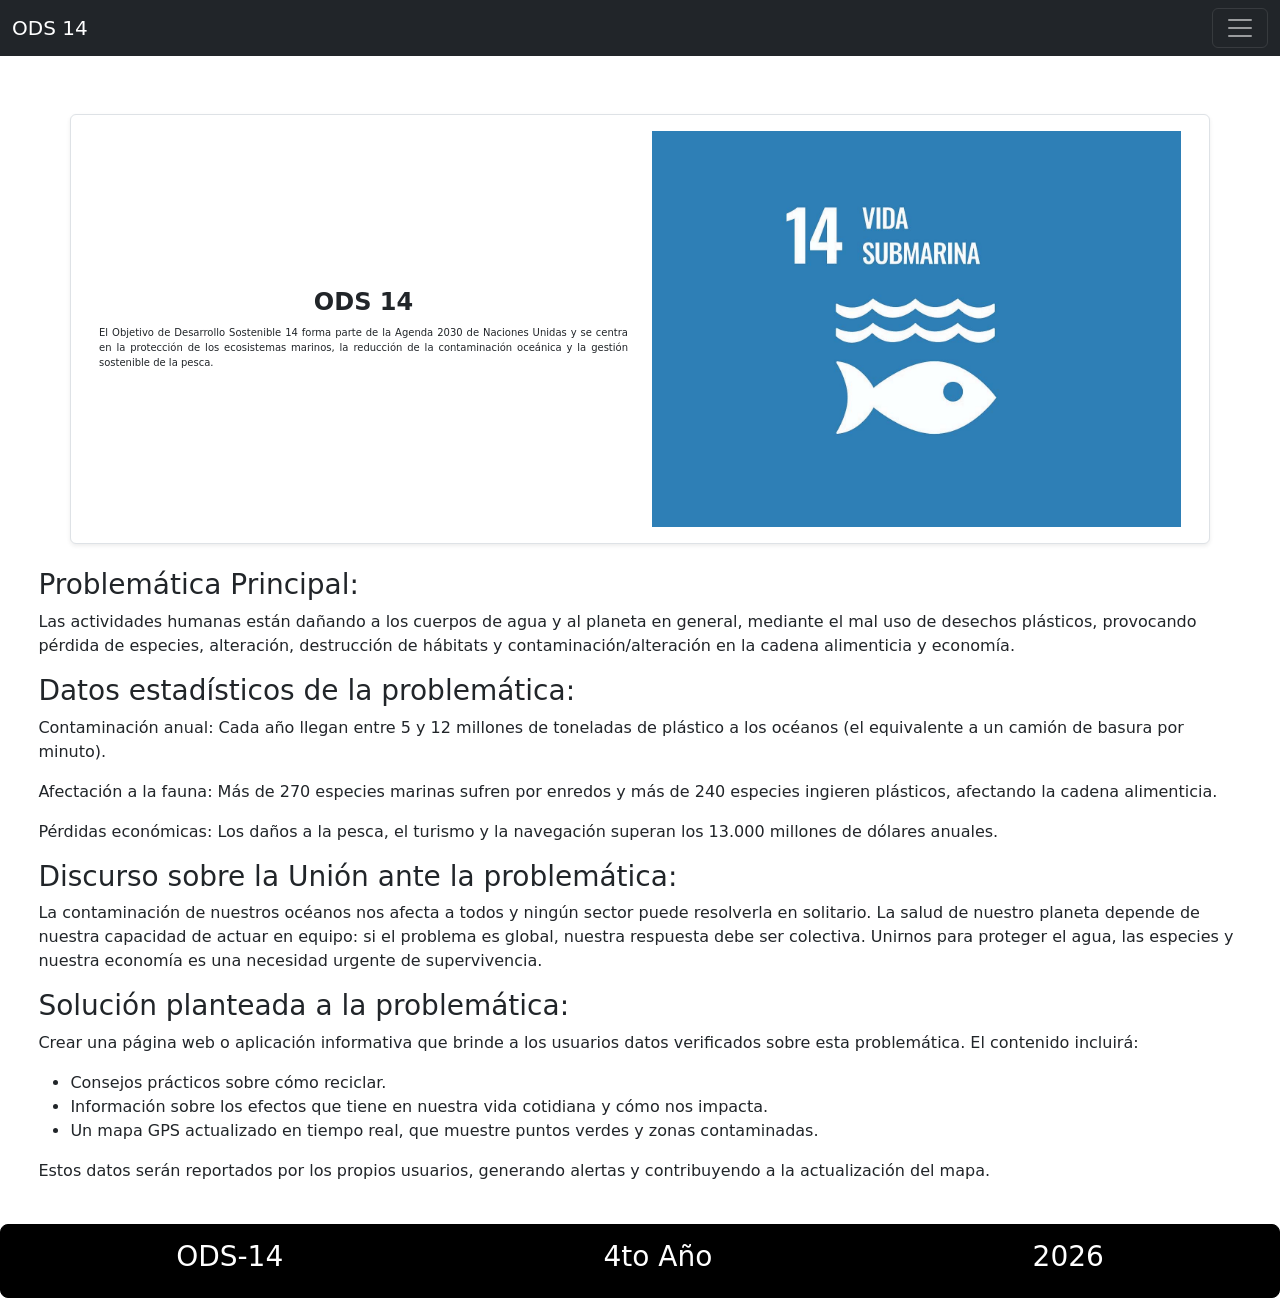
==== index.html @ 4c1e5975 "cambio nombre de archivos a index y style index" ====
<!DOCTYPE html>
<html lang="en">

<head>
    <meta charset="UTF-8">
    <meta name="viewport" content="width=device-width, initial-scale=1.0">
    <title>Ramiro Juarez Inicio</title>
    <link rel="stylesheet" href="style-index.css">
    <link href="https://cdn.jsdelivr.net/npm/bootstrap@5.3.3/dist/css/bootstrap.min.css" rel="stylesheet">
</head>

<body>
    <!-- La Navbar -->
    <div class="navbar-fija">
        <nav class="navbar navbar-dark bg-dark">
            <div class="container-fluid">
                <a class="navbar-brand" href="inicio.html">ODS 14</a>
                <button class="navbar-toggler" type="button" data-bs-toggle="collapse" data-bs-target="#navbarNav"
                    aria-controls="navbarNav" aria-expanded="false" aria-label="Alternar navegación">
                    <span class="navbar-toggler-icon"></span>
                </button>
                <div class="collapse navbar-collapse" id="navbarNav">
                    <ul class="navbar-nav ms-auto">
                        <li class="nav-item">
                            <a class="nav-link active" aria-current="page" href="inicio.html">Inicio</a>
                        </li>
                        <li class="nav-item">
                            <a class="nav-link" href="efectos.html">Efectos</a>
                        </li>
                        <li class="nav-item">
                            <a class="nav-link" href="reciclaje.html">Reciclaje</a>
                        </li>
                        <li class="nav-item">
                            <a class="nav-link" href="creditos.html">Creditos</a>
                        </li>
                    </ul>
                </div>
            </div>
        </nav>
    </div>

    <!-- Titulo con img y desc -->
    <div class="todo">
        <div class="container my-4">
            <div class="row align-items-center bg-white p-3 border rounded shadow-sm">
                <div class="col-6">
                    <h1 class="text-center fw-bold fs-4 mb-2">ODS 14</h1>
                    <p style="text-align: justify; font-size: 10px;" class="text-dark mb-0">
                        El Objetivo de Desarrollo Sostenible 14 forma parte de la Agenda 2030 de Naciones Unidas y se
                        centra
                        en la protección de los ecosistemas marinos, la reducción de la contaminación oceánica y la
                        gestión
                        sostenible de la pesca.
                    </p>
                </div>
                <div class="col-6 text-center">
                    <img src="imagenes/ODS-14.jpg" class="img-fluid" alt="ODS 14 Vida Submarina">
                </div>
            </div>
        </div>

        <!-- Problematica principal -->
        <div class="proble">
            <h3>Problemática Principal:</h3>
            <p>Las actividades humanas están dañando a los cuerpos de agua y al planeta en general, mediante el mal uso
                de
                desechos plásticos, provocando pérdida de especies, alteración, destrucción de hábitats y
                contaminación/alteración en la cadena alimenticia y economía.</p>
        </div>

        <!-- Datos estadísticos de la problemática -->
        <div class="Datos">
            <h3> Datos estadísticos de la problemática:</h3>
            <p>Contaminación anual: Cada año llegan entre 5 y 12 millones de toneladas de plástico a los océanos (el
                equivalente a un camión de basura por minuto).</p>

            <p>Afectación a la fauna: Más de 270 especies marinas sufren por enredos y más de 240 especies ingieren
                plásticos, afectando la cadena alimenticia.</p>

            <p>Pérdidas económicas: Los daños a la pesca, el turismo y la navegación superan los 13.000 millones de
                dólares
                anuales.</p>
        </div>

        <!-- Discurso sobre la Unión ante la problemática: -->
        <div class="Discu">
            <h3> Discurso sobre la Unión ante la problemática:</h3>
            <p>La contaminación de nuestros océanos nos afecta a todos y ningún sector puede resolverla en solitario. La
                salud de nuestro planeta depende de nuestra capacidad de actuar en equipo: si el problema es global,
                nuestra
                respuesta debe ser colectiva. Unirnos para proteger el agua, las especies y nuestra economía es una
                necesidad urgente de supervivencia.</p>
        </div>

        <!-- Solución planteada a la problemática: -->
        <div class="Soluc">
            <h3> Solución planteada a la problemática:</h3>
            <p>Crear una página web o aplicación informativa que brinde a los usuarios datos verificados sobre esta
                problemática. El contenido incluirá:</p>
            <ul>
                <li>Consejos prácticos sobre cómo reciclar.</li>
                <li>Información sobre los efectos que tiene en nuestra vida cotidiana y cómo nos impacta.</li>
                <li>Un mapa GPS actualizado en tiempo real, que muestre puntos verdes y zonas contaminadas.</li>
            </ul>
            <p>Estos datos serán reportados por los propios usuarios, generando alertas y contribuyendo a la
                actualización
                del mapa.</p>
        </div>
    </div>

    <!--Pie de página-->
    <div class="footer">
    <h3>ODS-14</h3>
    <h3>4to Año</h3>
    <h3>2026</h3>
  </div>



    <script src="https://cdn.jsdelivr.net/npm/bootstrap@5.3.3/dist/js/bootstrap.bundle.min.js"></script>
</body>

</html>
---- style-index.css ----
.navbar-fija {
  position: fixed;
  top: 0;
  left: 0;
  width: 100%;
  z-index: 1000;
}

body {
  padding-top: 7%;
}

.proble {
  padding-left: 2%;
  padding-right: 2%;
  margin: 1%;
}

.Datos {
  padding-left: 2%;
  padding-right: 2%;
  margin: 1%;
}

.Discu {
  padding-left: 2%;
  padding-right: 2%;
  margin: 1%;
}

.Soluc {
  padding-left: 2%;
  padding-right: 2%;
  margin: 1%;
  padding-bottom: 1%;
}

.footer {
  color: white;
  display: flex;
  justify-content: space-around;
  border: 1px solid #000000;
  padding: 15px;
  border-radius: 8px;
  background: black;
}
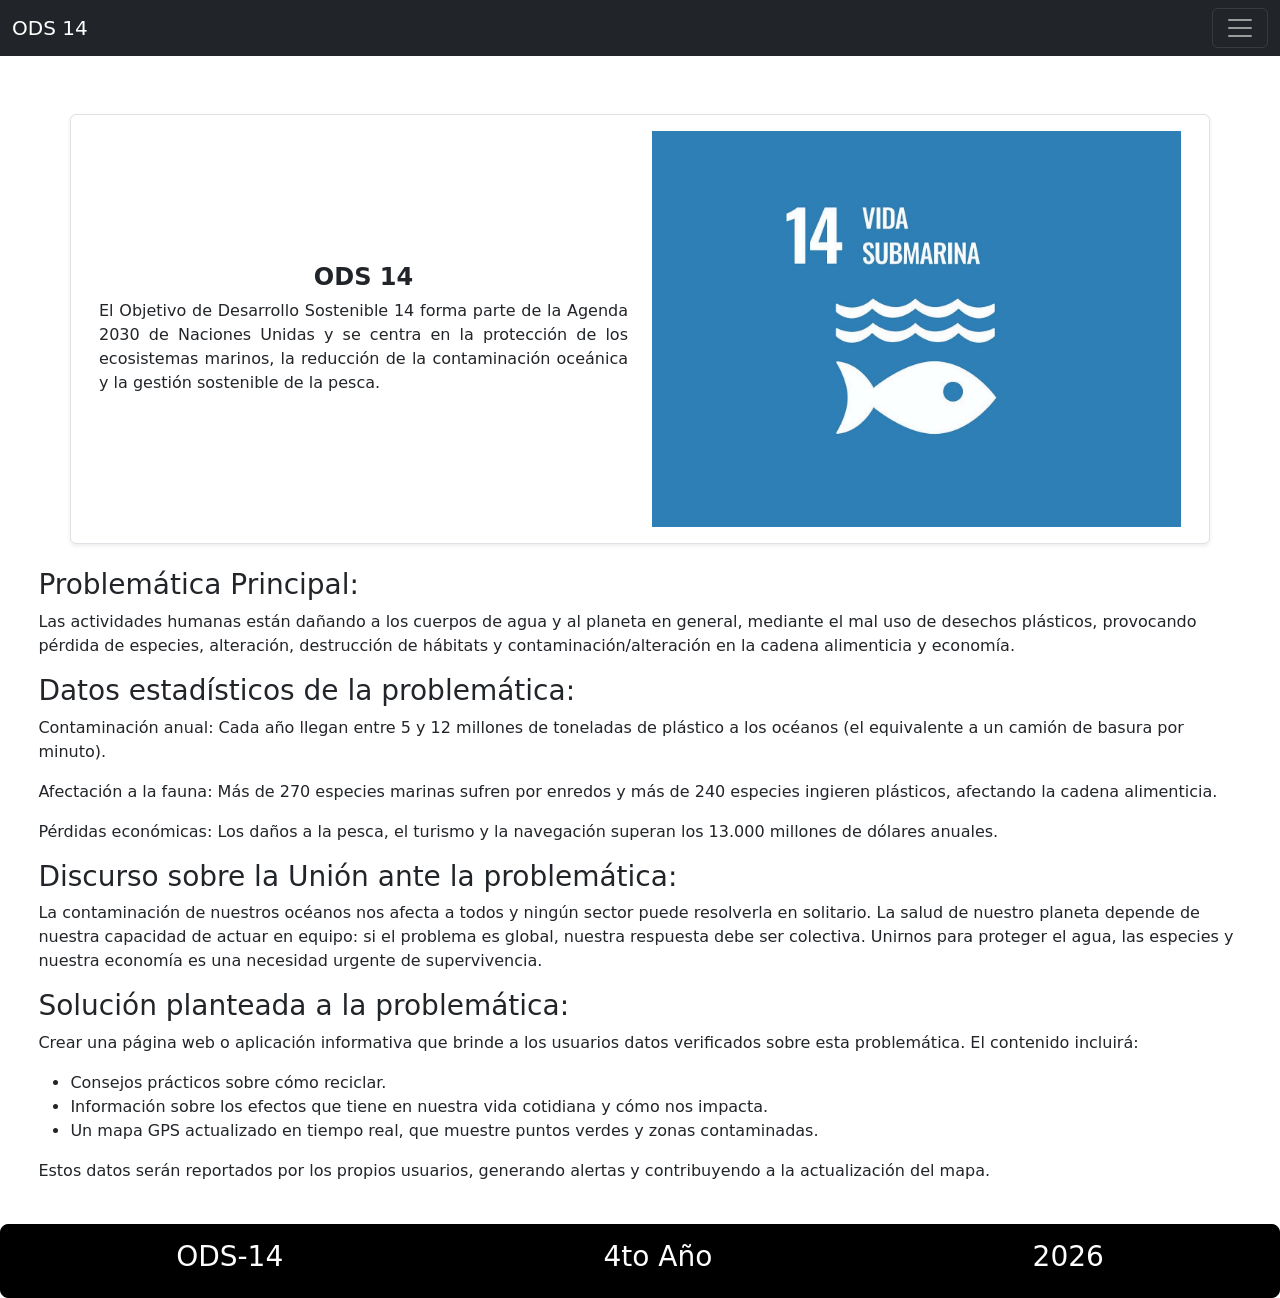
==== commit 70c7ab60: "arreglo errores y acomodo" ====
--- a/index.html
+++ b/index.html
@@ -45,7 +45,7 @@
             <div class="row align-items-center bg-white p-3 border rounded shadow-sm">
                 <div class="col-6">
                     <h1 class="text-center fw-bold fs-4 mb-2">ODS 14</h1>
-                    <p style="text-align: justify; font-size: 10px;" class="text-dark mb-0">
+                    <p style="text-align: justify; font-size: 100%;" class="text-dark mb-0">
                         El Objetivo de Desarrollo Sostenible 14 forma parte de la Agenda 2030 de Naciones Unidas y se
                         centra
                         en la protección de los ecosistemas marinos, la reducción de la contaminación oceánica y la
@@ -110,10 +110,10 @@
 
     <!--Pie de página-->
     <div class="footer">
-    <h3>ODS-14</h3>
-    <h3>4to Año</h3>
-    <h3>2026</h3>
-  </div>
+        <h3>ODS-14</h3>
+        <h3>4to Año</h3>
+        <h3>2026</h3>
+    </div>
 
 
 
--- a/style-index.css
+++ b/style-index.css
@@ -43,4 +43,4 @@
   padding: 15px;
   border-radius: 8px;
   background: black;
-}+}
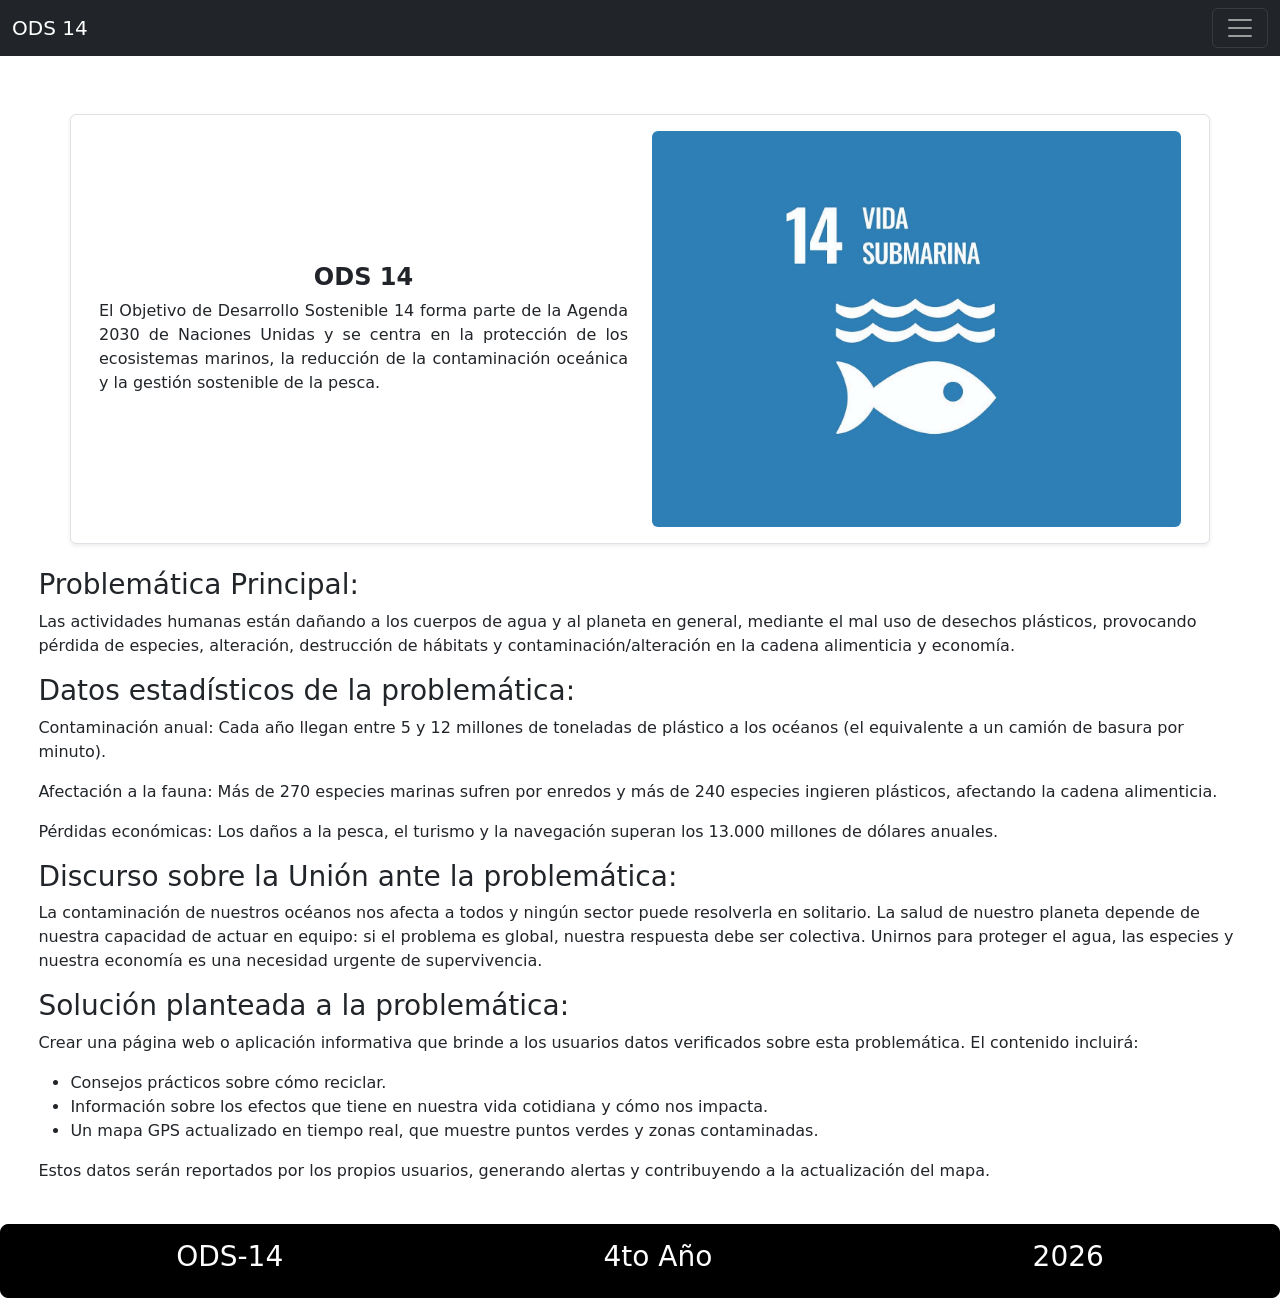
==== commit 1615d031: "Arreglo el titulo con imagen segun las correcciones de bianchi" ====
--- a/index.html
+++ b/index.html
@@ -40,21 +40,18 @@
     </div>
 
     <!-- Titulo con img y desc -->
-    <div class="todo">
-        <div class="container my-4">
+    <div class="container my-4">
             <div class="row align-items-center bg-white p-3 border rounded shadow-sm">
-                <div class="col-6">
+                <div class="col-12 col-md-6 order-1 order-md-2 text-center mb-3 mb-md-0">
+                    <img src="imagenes/ODS-14.jpg" class="img-fluid rounded" alt="ODS 14 Vida Submarina">
+                </div>
+                <div class="col-12 col-md-6 order-2 order-md-1">
                     <h1 class="text-center fw-bold fs-4 mb-2">ODS 14</h1>
-                    <p style="text-align: justify; font-size: 100%;" class="text-dark mb-0">
+                    <p style="text-align: justify;" class="text-dark mb-0">
                         El Objetivo de Desarrollo Sostenible 14 forma parte de la Agenda 2030 de Naciones Unidas y se
-                        centra
-                        en la protección de los ecosistemas marinos, la reducción de la contaminación oceánica y la
-                        gestión
-                        sostenible de la pesca.
+                        centra en la protección de los ecosistemas marinos, la reducción de la contaminación oceánica y la
+                        gestión sostenible de la pesca.
                     </p>
-                </div>
-                <div class="col-6 text-center">
-                    <img src="imagenes/ODS-14.jpg" class="img-fluid" alt="ODS 14 Vida Submarina">
                 </div>
             </div>
         </div>
--- a/style-index.css
+++ b/style-index.css
@@ -43,4 +43,4 @@
   padding: 15px;
   border-radius: 8px;
   background: black;
-}
+}
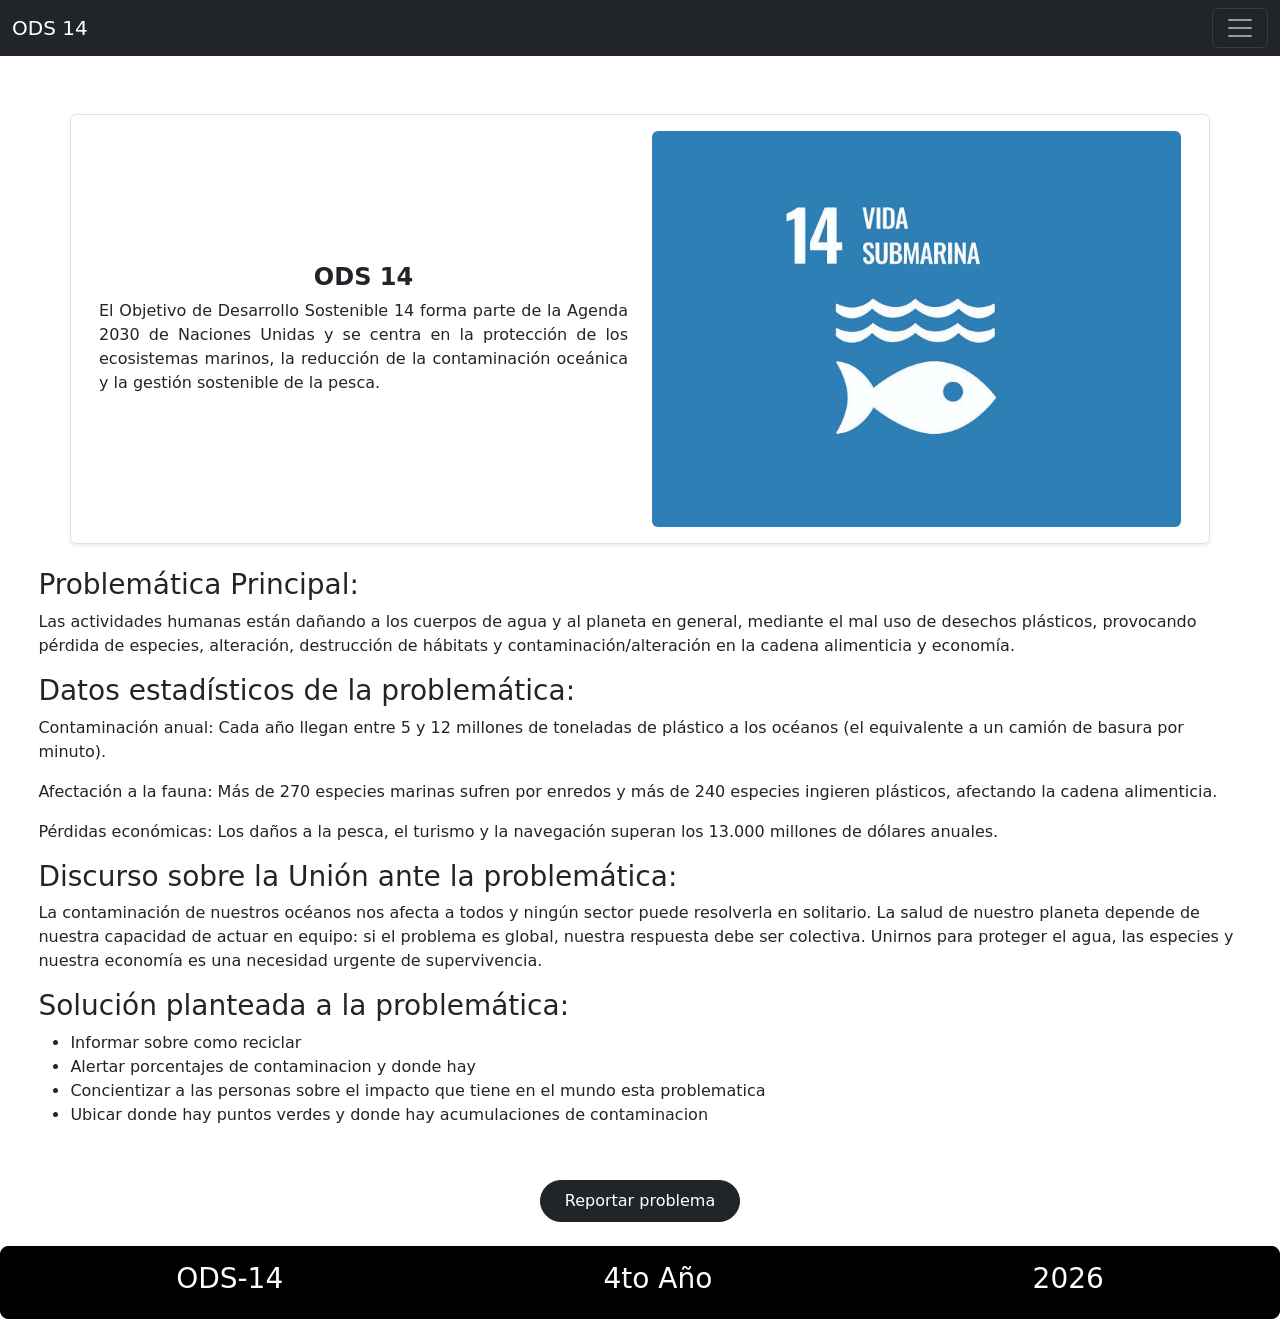
==== commit a3c1eaf8: "Cambio el ultimo item y creo el boton de reportar problema" ====
--- a/index.html
+++ b/index.html
@@ -41,68 +41,69 @@
 
     <!-- Titulo con img y desc -->
     <div class="container my-4">
-            <div class="row align-items-center bg-white p-3 border rounded shadow-sm">
-                <div class="col-12 col-md-6 order-1 order-md-2 text-center mb-3 mb-md-0">
-                    <img src="imagenes/ODS-14.jpg" class="img-fluid rounded" alt="ODS 14 Vida Submarina">
-                </div>
-                <div class="col-12 col-md-6 order-2 order-md-1">
-                    <h1 class="text-center fw-bold fs-4 mb-2">ODS 14</h1>
-                    <p style="text-align: justify;" class="text-dark mb-0">
-                        El Objetivo de Desarrollo Sostenible 14 forma parte de la Agenda 2030 de Naciones Unidas y se
-                        centra en la protección de los ecosistemas marinos, la reducción de la contaminación oceánica y la
-                        gestión sostenible de la pesca.
-                    </p>
-                </div>
+        <div class="row align-items-center bg-white p-3 border rounded shadow-sm">
+            <div class="col-12 col-md-6 order-1 order-md-2 text-center mb-3 mb-md-0">
+                <img src="imagenes/ODS-14.jpg" class="img-fluid rounded" alt="ODS 14 Vida Submarina">
+            </div>
+            <div class="col-12 col-md-6 order-2 order-md-1">
+                <h1 class="text-center fw-bold fs-4 mb-2">ODS 14</h1>
+                <p style="text-align: justify;" class="text-dark mb-0">
+                    El Objetivo de Desarrollo Sostenible 14 forma parte de la Agenda 2030 de Naciones Unidas y se
+                    centra en la protección de los ecosistemas marinos, la reducción de la contaminación oceánica y la
+                    gestión sostenible de la pesca.
+                </p>
             </div>
         </div>
+    </div>
 
-        <!-- Problematica principal -->
-        <div class="proble">
-            <h3>Problemática Principal:</h3>
-            <p>Las actividades humanas están dañando a los cuerpos de agua y al planeta en general, mediante el mal uso
-                de
-                desechos plásticos, provocando pérdida de especies, alteración, destrucción de hábitats y
-                contaminación/alteración en la cadena alimenticia y economía.</p>
-        </div>
+    <!-- Problematica principal -->
+    <div class="proble">
+        <h3>Problemática Principal:</h3>
+        <p>Las actividades humanas están dañando a los cuerpos de agua y al planeta en general, mediante el mal uso
+            de
+            desechos plásticos, provocando pérdida de especies, alteración, destrucción de hábitats y
+            contaminación/alteración en la cadena alimenticia y economía.</p>
+    </div>
 
-        <!-- Datos estadísticos de la problemática -->
-        <div class="Datos">
-            <h3> Datos estadísticos de la problemática:</h3>
-            <p>Contaminación anual: Cada año llegan entre 5 y 12 millones de toneladas de plástico a los océanos (el
-                equivalente a un camión de basura por minuto).</p>
+    <!-- Datos estadísticos de la problemática -->
+    <div class="Datos">
+        <h3> Datos estadísticos de la problemática:</h3>
+        <p>Contaminación anual: Cada año llegan entre 5 y 12 millones de toneladas de plástico a los océanos (el
+            equivalente a un camión de basura por minuto).</p>
 
-            <p>Afectación a la fauna: Más de 270 especies marinas sufren por enredos y más de 240 especies ingieren
-                plásticos, afectando la cadena alimenticia.</p>
+        <p>Afectación a la fauna: Más de 270 especies marinas sufren por enredos y más de 240 especies ingieren
+            plásticos, afectando la cadena alimenticia.</p>
 
-            <p>Pérdidas económicas: Los daños a la pesca, el turismo y la navegación superan los 13.000 millones de
-                dólares
-                anuales.</p>
-        </div>
+        <p>Pérdidas económicas: Los daños a la pesca, el turismo y la navegación superan los 13.000 millones de
+            dólares
+            anuales.</p>
+    </div>
 
-        <!-- Discurso sobre la Unión ante la problemática: -->
-        <div class="Discu">
-            <h3> Discurso sobre la Unión ante la problemática:</h3>
-            <p>La contaminación de nuestros océanos nos afecta a todos y ningún sector puede resolverla en solitario. La
-                salud de nuestro planeta depende de nuestra capacidad de actuar en equipo: si el problema es global,
-                nuestra
-                respuesta debe ser colectiva. Unirnos para proteger el agua, las especies y nuestra economía es una
-                necesidad urgente de supervivencia.</p>
-        </div>
+    <!-- Discurso sobre la Unión ante la problemática: -->
+    <div class="Discu">
+        <h3> Discurso sobre la Unión ante la problemática:</h3>
+        <p>La contaminación de nuestros océanos nos afecta a todos y ningún sector puede resolverla en solitario. La
+            salud de nuestro planeta depende de nuestra capacidad de actuar en equipo: si el problema es global,
+            nuestra
+            respuesta debe ser colectiva. Unirnos para proteger el agua, las especies y nuestra economía es una
+            necesidad urgente de supervivencia.</p>
+    </div>
 
-        <!-- Solución planteada a la problemática: -->
-        <div class="Soluc">
-            <h3> Solución planteada a la problemática:</h3>
-            <p>Crear una página web o aplicación informativa que brinde a los usuarios datos verificados sobre esta
-                problemática. El contenido incluirá:</p>
-            <ul>
-                <li>Consejos prácticos sobre cómo reciclar.</li>
-                <li>Información sobre los efectos que tiene en nuestra vida cotidiana y cómo nos impacta.</li>
-                <li>Un mapa GPS actualizado en tiempo real, que muestre puntos verdes y zonas contaminadas.</li>
-            </ul>
-            <p>Estos datos serán reportados por los propios usuarios, generando alertas y contribuyendo a la
-                actualización
-                del mapa.</p>
-        </div>
+    <!-- Meta planteada de la app -->
+    <div class="metap">
+        <h3> Solución planteada a la problemática:</h3>
+        <ul>
+            <li>Informar sobre como reciclar </li>
+            <li>Alertar porcentajes de contaminacion y donde hay</li>
+            <li>Concientizar a las personas sobre el impacto que tiene en el mundo esta problematica</li>
+            <li>Ubicar donde hay puntos verdes y donde hay acumulaciones de contaminacion</li>
+        </ul>
+    </div>
+    </div>
+
+    <!-- Botón Reportar problema -->
+    <div class="text-center my-4">
+        <a href="#" class="btn btn-dark rounded-pill px-4 py-2">Reportar problema</a>
     </div>
 
     <!--Pie de página-->
--- a/style-index.css
+++ b/style-index.css
@@ -28,7 +28,7 @@
   margin: 1%;
 }
 
-.Soluc {
+.metap {
   padding-left: 2%;
   padding-right: 2%;
   margin: 1%;
@@ -43,4 +43,9 @@
   padding: 15px;
   border-radius: 8px;
   background: black;
+}
+
+.btn-dark {
+    background-color: #343a40;
+    border-color: #343a40;
 }
